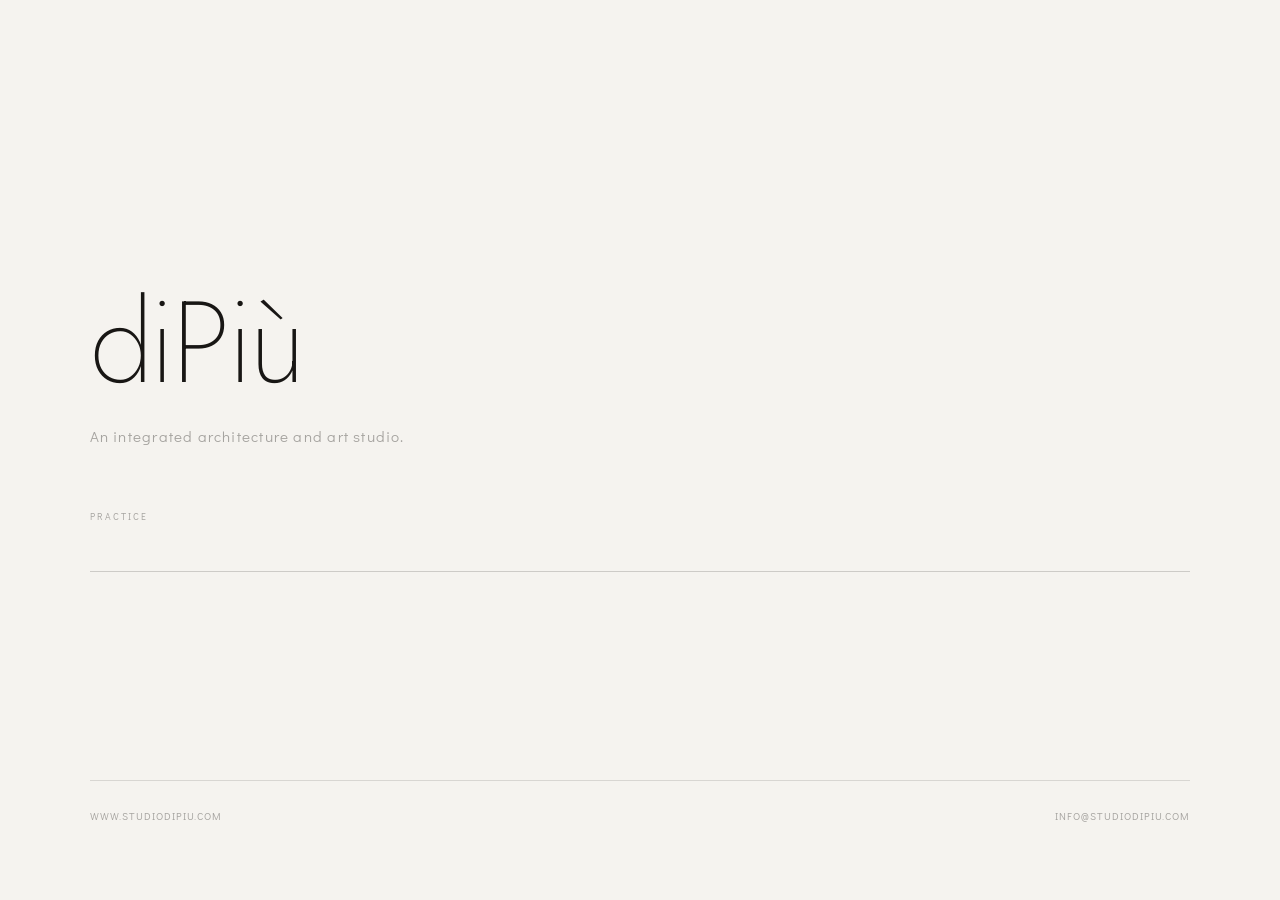
==== index.html @ 88300c2b "Added website index file" ====
<!DOCTYPE html>
<html lang="en">
<head>
  <meta charset="UTF-8" />
  <meta name="viewport" content="width=device-width, initial-scale=1.0" />
  <title>diPiù</title>
  <link rel="preconnect" href="https://fonts.googleapis.com" />
  <link rel="preconnect" href="https://fonts.gstatic.com" crossorigin />
  <link href="https://fonts.googleapis.com/css2?family=Jost:wght@100;200&family=Didact+Gothic&display=swap" rel="stylesheet" />
  <style>
    *, *::before, *::after { margin: 0; padding: 0; box-sizing: border-box; }

    :root {
      --bg: #f5f3ef;
      --ink: #181614;
      --dim: rgba(24,22,20,0.36);
      --line: rgba(24,22,20,0.13);
    }

    html, body {
      height: 100%;
      background: var(--bg);
      color: var(--ink);
      -webkit-font-smoothing: antialiased;
      overflow-x: hidden;
    }

    .page {
      min-height: 100vh;
      display: grid;
      grid-template-rows: 1fr auto;
      padding: clamp(2.5rem, 6vw, 5rem) clamp(2rem, 7vw, 7rem);
    }

    .main {
      display: flex;
      flex-direction: column;
      justify-content: center;
    }

    /* ══════════════════════════════════════════
       WORDMARK
       Each character slides up from a clip mask,
       staggered left-to-right like ink pressing
       into paper — a letterpress reveal.
    ══════════════════════════════════════════ */
    .wordmark {
      font-family: 'Jost', sans-serif;
      font-weight: 200;
      font-size: clamp(3rem, 9vw, 8.5rem);
      letter-spacing: -0.02em;
      line-height: 1;
      color: var(--ink);
      display: flex;
      overflow: hidden; /* clip the rising chars */
    }

    .wordmark .char {
      display: inline-block;
      transform: translateY(110%);
      animation: charRise 0.9s cubic-bezier(0.16, 1, 0.3, 1) forwards;
    }

    /* stagger each character */
    .wordmark .char:nth-child(1)  { animation-delay: 0.05s; }
    .wordmark .char:nth-child(2)  { animation-delay: 0.12s; }
    .wordmark .char:nth-child(3)  { animation-delay: 0.19s; }
    .wordmark .char:nth-child(4)  { animation-delay: 0.26s; }
    .wordmark .char:nth-child(5)  { animation-delay: 0.33s; }
    .wordmark .char:nth-child(6)  { animation-delay: 0.40s; }

    @keyframes charRise {
      to { transform: translateY(0); }
    }

    /* ══════════════════════════════════════════
       TAGLINE
       Fades in + rises after wordmark settles
    ══════════════════════════════════════════ */
    .tagline {
      margin-top: clamp(0.9rem, 2vw, 1.6rem);
      font-family: 'Didact Gothic', sans-serif;
      font-size: clamp(0.75rem, 1.4vw, 0.95rem);
      letter-spacing: 0.08em;
      color: var(--dim);
      opacity: 0;
      transform: translateY(8px);
      animation: fadeUp 0.9s cubic-bezier(0.22,1,0.36,1) 0.75s forwards;
    }

    /* ══════════════════════════════════════════
       DISCIPLINES
       Label fades in first, then the track
       does a horizontal wipe-in
    ══════════════════════════════════════════ */
    .disciplines {
      margin-top: clamp(2.5rem, 5vw, 4rem);
    }

    .discipline-label {
      font-family: 'Didact Gothic', sans-serif;
      font-size: clamp(0.52rem, 0.82vw, 0.6rem);
      letter-spacing: 0.22em;
      text-transform: uppercase;
      color: var(--dim);
      margin-bottom: 0.65rem;
      opacity: 0;
      animation: fadeUp 0.8s cubic-bezier(0.22,1,0.36,1) 1s forwards;
    }

    .discipline-track {
      position: relative;
      height: clamp(1.6rem, 3vw, 2.4rem);
      overflow: hidden;
    }

    /* Wipe-in underline that draws across before first word appears */
    .discipline-track::after {
      content: '';
      position: absolute;
      bottom: 0; left: 0;
      height: 1px;
      width: 0;
      background: var(--ink);
      opacity: 0.18;
      animation: lineExpand 0.7s cubic-bezier(0.76,0,0.24,1) 1.1s forwards;
    }

    @keyframes lineExpand {
      to { width: 100%; }
    }

    .discipline-track span {
      position: absolute;
      inset: 0;
      font-family: 'Jost', sans-serif;
      font-weight: 100;
      font-size: clamp(1.1rem, 2.6vw, 2rem);
      letter-spacing: 0.01em;
      display: flex;
      align-items: center;
      color: var(--ink);
      opacity: 0;
      transform: translateY(10px);
      transition: opacity 0.7s ease, transform 0.7s ease;
    }
    .discipline-track span.active { opacity: 1; transform: translateY(0); }
    .discipline-track span.exit   { opacity: 0; transform: translateY(-10px); }

    /* ══════════════════════════════════════════
       FOOTER
       Slides up last, border draws in from left
    ══════════════════════════════════════════ */
    footer {
      display: flex;
      justify-content: space-between;
      align-items: flex-end;
      gap: 1rem;
      padding-top: 1.8rem;
      position: relative;
    }

    /* Animated top border */
    footer::before {
      content: '';
      position: absolute;
      top: 0; left: 0;
      height: 1px;
      width: 0;
      background: var(--line);
      /* Wait until page is settled */
      animation: lineExpand 0.9s cubic-bezier(0.76,0,0.24,1) 1.6s forwards;
    }

    footer {
      font-family: 'Didact Gothic', sans-serif;
      font-size: clamp(0.55rem, 0.92vw, 0.65rem);
      letter-spacing: 0.1em;
      text-transform: uppercase;
      color: var(--dim);
      opacity: 0;
      transform: translateY(8px);
      animation: fadeUp 1s cubic-bezier(0.22,1,0.36,1) 1.5s forwards;
    }
    footer a { color: inherit; text-decoration: none; transition: color 0.25s; }
    footer a:hover { color: var(--ink); }

    /* ══════════════════════════════════════════
       HOVER — wordmark chars lift slightly
    ══════════════════════════════════════════ */
    .wordmark:hover .char {
      animation: none;
      transform: translateY(0);
      transition: transform 0.35s cubic-bezier(0.34,1.56,0.64,1);
    }
    .wordmark:hover .char:nth-child(1) { transform: translateY(-4px); transition-delay: 0.00s; }
    .wordmark:hover .char:nth-child(2) { transform: translateY(-4px); transition-delay: 0.04s; }
    .wordmark:hover .char:nth-child(3) { transform: translateY(-4px); transition-delay: 0.08s; }
    .wordmark:hover .char:nth-child(4) { transform: translateY(-4px); transition-delay: 0.12s; }
    .wordmark:hover .char:nth-child(5) { transform: translateY(-4px); transition-delay: 0.16s; }
    .wordmark:hover .char:nth-child(6) { transform: translateY(-4px); transition-delay: 0.20s; }

    /* ══════════════════════════════════════════
       SHARED KEYFRAMES
    ══════════════════════════════════════════ */
    @keyframes fadeUp {
      to { opacity: 1; transform: translateY(0); }
    }

    @media (max-width: 500px) {
      footer { flex-direction: column; align-items: flex-start; gap: 0.3rem; }
    }
  </style>
</head>
<body>
<div class="page">
  <main class="main">

    <!--
      Each character wrapped in .char for individual stagger animation.
      Using non-breaking space between "di" and "Più" so it never breaks.
    -->
    <h1 class="wordmark" aria-label="diPiù">
      <span class="char">d</span><span class="char">i</span><span class="char">P</span><span class="char">i</span><span class="char">ù</span>
    </h1>

    <p class="tagline">An integrated architecture and art studio.</p>

    <div class="disciplines">
      <p class="discipline-label">Practice</p>
      <div class="discipline-track" aria-live="polite">
        <span>architecture</span>
        <span>interior design</span>
        <span>art</span>
      </div>
    </div>

  </main>

  <footer>
    <span>www.studiodipiu.com</span>
    <a href="mailto:info@studiodipiu.com">info@studiodipiu.com</a>
  </footer>
</div>

<script>
  (function () {
    const items = document.querySelectorAll('.discipline-track span');
    let current = 0;

    function activate(idx) {
      items.forEach((el, i) => {
        el.classList.remove('active', 'exit');
        if (i === idx) el.classList.add('active');
        else if (i === (idx - 1 + items.length) % items.length) el.classList.add('exit');
      });
    }

    // First word appears after the underline draws in
    setTimeout(() => {
      activate(0);
      setInterval(() => {
        current = (current + 1) % items.length;
        activate(current);
      }, 2800);
    }, 1800);
  })();
</script>
</body>
</html>
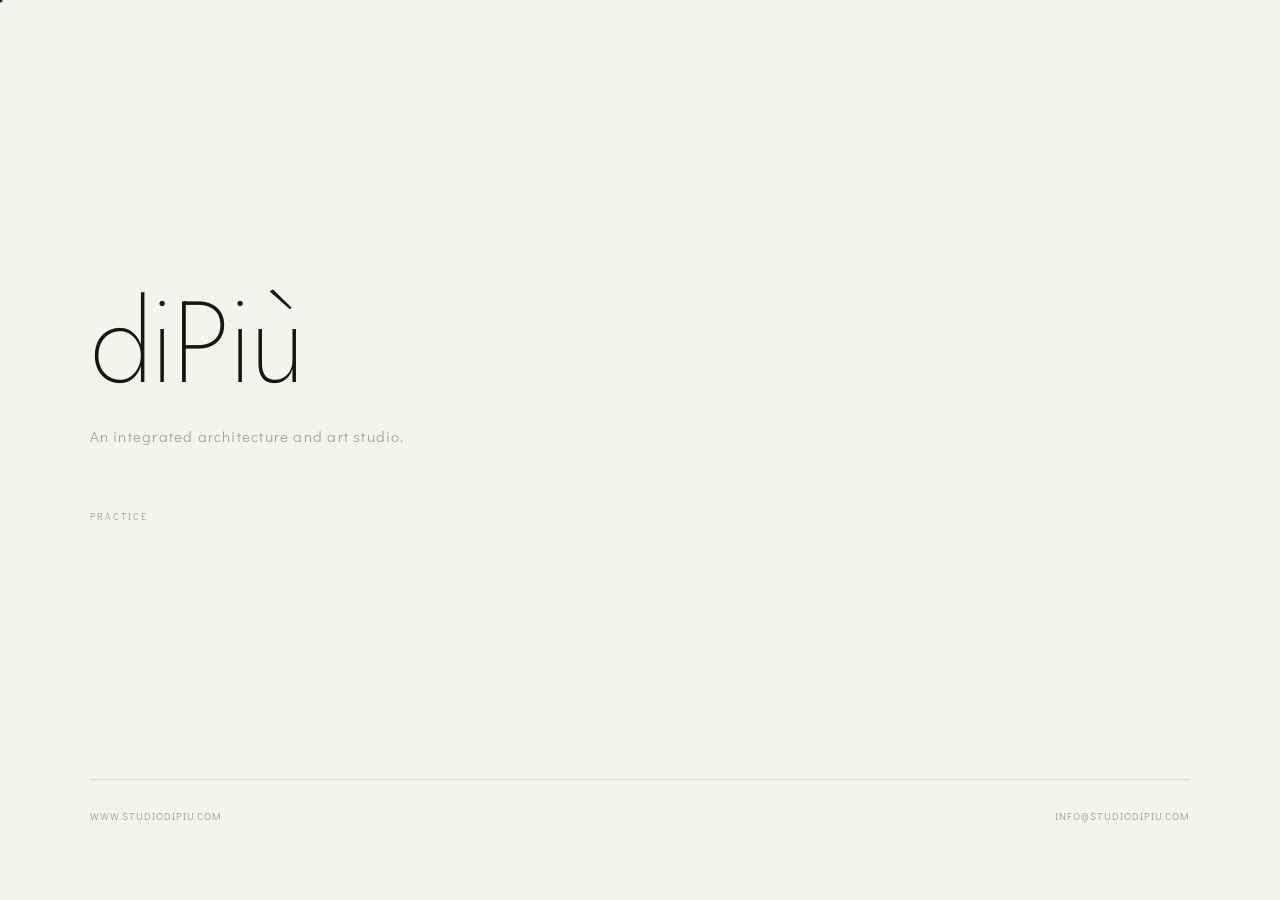
==== commit b07af442: "Added animations" ====
--- a/index.html
+++ b/index.html
@@ -3,6 +3,8 @@
 <head>
   <meta charset="UTF-8" />
   <meta name="viewport" content="width=device-width, initial-scale=1.0" />
+  <meta name="description" content="diPiù — An integrated architecture and art studio." />
+  <meta name="theme-color" content="#f5f3ef" />
   <title>diPiù</title>
   <link rel="preconnect" href="https://fonts.googleapis.com" />
   <link rel="preconnect" href="https://fonts.gstatic.com" crossorigin />
@@ -23,13 +25,33 @@
       color: var(--ink);
       -webkit-font-smoothing: antialiased;
       overflow-x: hidden;
-    }
-
+      cursor: none;
+    }
+
+    /* ── CURSOR ── */
+    #c-dot, #c-ring {
+      position: fixed;
+      pointer-events: none;
+      z-index: 9999;
+      border-radius: 50%;
+      transform: translate(-50%, -50%);
+    }
+    #c-dot { width: 5px; height: 5px; background: var(--ink); }
+    #c-ring {
+      width: 30px; height: 30px;
+      border: 1px solid rgba(24,22,20,0.38);
+      transition: width 0.25s ease, height 0.25s ease, border-color 0.25s ease;
+    }
+
+    /* PAGE LAYOUT */
     .page {
       min-height: 100vh;
       display: grid;
       grid-template-rows: 1fr auto;
-      padding: clamp(2.5rem, 6vw, 5rem) clamp(2rem, 7vw, 7rem);
+      padding: clamp(2.5rem, 6vw, 5rem)
+               clamp(2rem, 7vw, 7rem)
+               clamp(2.5rem, 6vw, 5rem)
+               clamp(2rem, 7vw, 7rem);
     }
 
     .main {
@@ -38,12 +60,7 @@
       justify-content: center;
     }
 
-    /* ══════════════════════════════════════════
-       WORDMARK
-       Each character slides up from a clip mask,
-       staggered left-to-right like ink pressing
-       into paper — a letterpress reveal.
-    ══════════════════════════════════════════ */
+    /* ── WORDMARK — "di" then "Più" ── */
     .wordmark {
       font-family: 'Jost', sans-serif;
       font-weight: 200;
@@ -51,32 +68,22 @@
       letter-spacing: -0.02em;
       line-height: 1;
       color: var(--ink);
-      display: flex;
-      overflow: hidden; /* clip the rising chars */
-    }
-
-    .wordmark .char {
-      display: inline-block;
-      transform: translateY(110%);
-      animation: charRise 0.9s cubic-bezier(0.16, 1, 0.3, 1) forwards;
-    }
-
-    /* stagger each character */
-    .wordmark .char:nth-child(1)  { animation-delay: 0.05s; }
-    .wordmark .char:nth-child(2)  { animation-delay: 0.12s; }
-    .wordmark .char:nth-child(3)  { animation-delay: 0.19s; }
-    .wordmark .char:nth-child(4)  { animation-delay: 0.26s; }
-    .wordmark .char:nth-child(5)  { animation-delay: 0.33s; }
-    .wordmark .char:nth-child(6)  { animation-delay: 0.40s; }
-
-    @keyframes charRise {
-      to { transform: translateY(0); }
-    }
-
-    /* ══════════════════════════════════════════
-       TAGLINE
-       Fades in + rises after wordmark settles
-    ══════════════════════════════════════════ */
+    }
+
+    .wm-di {
+      display: inline-block;
+      opacity: 0;
+      transform: translateY(10px);
+      animation: fadeUp 0.65s cubic-bezier(0.22,1,0.36,1) 0.9s forwards;
+    }
+
+    .wm-piu {
+      display: inline-block;
+      opacity: 0;
+      transform: translateY(10px);
+      animation: fadeUp 0.65s cubic-bezier(0.22,1,0.36,1) 1.75s forwards;
+    }
+
     .tagline {
       margin-top: clamp(0.9rem, 2vw, 1.6rem);
       font-family: 'Didact Gothic', sans-serif;
@@ -85,16 +92,14 @@
       color: var(--dim);
       opacity: 0;
       transform: translateY(8px);
-      animation: fadeUp 0.9s cubic-bezier(0.22,1,0.36,1) 0.75s forwards;
-    }
-
-    /* ══════════════════════════════════════════
-       DISCIPLINES
-       Label fades in first, then the track
-       does a horizontal wipe-in
-    ══════════════════════════════════════════ */
+      animation: fadeUp 0.7s cubic-bezier(0.22,1,0.36,1) 2.4s forwards;
+    }
+
     .disciplines {
       margin-top: clamp(2.5rem, 5vw, 4rem);
+      opacity: 0;
+      transform: translateY(8px);
+      animation: fadeUp 0.7s cubic-bezier(0.22,1,0.36,1) 3.0s forwards;
     }
 
     .discipline-label {
@@ -104,30 +109,12 @@
       text-transform: uppercase;
       color: var(--dim);
       margin-bottom: 0.65rem;
-      opacity: 0;
-      animation: fadeUp 0.8s cubic-bezier(0.22,1,0.36,1) 1s forwards;
     }
 
     .discipline-track {
       position: relative;
       height: clamp(1.6rem, 3vw, 2.4rem);
       overflow: hidden;
-    }
-
-    /* Wipe-in underline that draws across before first word appears */
-    .discipline-track::after {
-      content: '';
-      position: absolute;
-      bottom: 0; left: 0;
-      height: 1px;
-      width: 0;
-      background: var(--ink);
-      opacity: 0.18;
-      animation: lineExpand 0.7s cubic-bezier(0.76,0,0.24,1) 1.1s forwards;
-    }
-
-    @keyframes lineExpand {
-      to { width: 100%; }
     }
 
     .discipline-track span {
@@ -142,37 +129,19 @@
       color: var(--ink);
       opacity: 0;
       transform: translateY(10px);
-      transition: opacity 0.7s ease, transform 0.7s ease;
+      transition: opacity 0.65s ease, transform 0.65s ease;
     }
     .discipline-track span.active { opacity: 1; transform: translateY(0); }
     .discipline-track span.exit   { opacity: 0; transform: translateY(-10px); }
 
-    /* ══════════════════════════════════════════
-       FOOTER
-       Slides up last, border draws in from left
-    ══════════════════════════════════════════ */
+    /* ── FOOTER ── */
     footer {
       display: flex;
       justify-content: space-between;
       align-items: flex-end;
       gap: 1rem;
       padding-top: 1.8rem;
-      position: relative;
-    }
-
-    /* Animated top border */
-    footer::before {
-      content: '';
-      position: absolute;
-      top: 0; left: 0;
-      height: 1px;
-      width: 0;
-      background: var(--line);
-      /* Wait until page is settled */
-      animation: lineExpand 0.9s cubic-bezier(0.76,0,0.24,1) 1.6s forwards;
-    }
-
-    footer {
+      border-top: 1px solid var(--line);
       font-family: 'Didact Gothic', sans-serif;
       font-size: clamp(0.55rem, 0.92vw, 0.65rem);
       letter-spacing: 0.1em;
@@ -180,50 +149,63 @@
       color: var(--dim);
       opacity: 0;
       transform: translateY(8px);
-      animation: fadeUp 1s cubic-bezier(0.22,1,0.36,1) 1.5s forwards;
-    }
-    footer a { color: inherit; text-decoration: none; transition: color 0.25s; }
+      animation: fadeUp 0.7s cubic-bezier(0.22,1,0.36,1) 3.6s forwards;
+    }
+    footer a { color: inherit; text-decoration: none; transition: color 0.2s; }
     footer a:hover { color: var(--ink); }
 
-    /* ══════════════════════════════════════════
-       HOVER — wordmark chars lift slightly
-    ══════════════════════════════════════════ */
-    .wordmark:hover .char {
-      animation: none;
-      transform: translateY(0);
-      transition: transform 0.35s cubic-bezier(0.34,1.56,0.64,1);
-    }
-    .wordmark:hover .char:nth-child(1) { transform: translateY(-4px); transition-delay: 0.00s; }
-    .wordmark:hover .char:nth-child(2) { transform: translateY(-4px); transition-delay: 0.04s; }
-    .wordmark:hover .char:nth-child(3) { transform: translateY(-4px); transition-delay: 0.08s; }
-    .wordmark:hover .char:nth-child(4) { transform: translateY(-4px); transition-delay: 0.12s; }
-    .wordmark:hover .char:nth-child(5) { transform: translateY(-4px); transition-delay: 0.16s; }
-    .wordmark:hover .char:nth-child(6) { transform: translateY(-4px); transition-delay: 0.20s; }
-
-    /* ══════════════════════════════════════════
-       SHARED KEYFRAMES
-    ══════════════════════════════════════════ */
-    @keyframes fadeUp {
-      to { opacity: 1; transform: translateY(0); }
-    }
-
-    @media (max-width: 500px) {
+    @keyframes fadeUp { to { opacity: 1; transform: translateY(0); } }
+
+    /* ── ACCENT MARK on "ù" in Più ── */
+    .wm-accent-wrap {
+      position: relative;
+      display: inline-block;
+    }
+    .wm-accent-mark {
+      position: absolute;
+      top: -0.1em;
+      left: 0.08em;
+      font-family: 'Jost', sans-serif;
+      font-weight: 200;
+      font-size: inherit;
+      line-height: 1;
+      color: var(--ink);
+      display: inline-block;
+      transform-origin: center bottom;
+      opacity: 0;
+      animation:
+        accentFadeIn 0.35s ease-out 2.15s forwards,
+        accentShake  6s   ease-in-out 4s infinite;
+    }
+    @keyframes accentFadeIn { to { opacity: 1; } }
+    @keyframes accentShake {
+      0%,  18%, 100% { transform: translateX(0)    rotate(0deg);   }
+      3%             { transform: translateX(-3px)  rotate(-10deg); }
+      6%             { transform: translateX( 3px)  rotate( 10deg); }
+      9%             { transform: translateX(-2px)  rotate( -7deg); }
+      12%            { transform: translateX( 2px)  rotate(  7deg); }
+      15%            { transform: translateX(-1px)  rotate( -3deg); }
+      17%            { transform: translateX(0)     rotate(  0deg); }
+    }
+
+    /* ── MOBILE ── */
+    @media (max-width: 680px) {
+      html, body { cursor: auto; }
+      #c-dot, #c-ring { display: none; }
       footer { flex-direction: column; align-items: flex-start; gap: 0.3rem; }
     }
   </style>
 </head>
 <body>
+
+<div id="c-ring"></div>
+<div id="c-dot"></div>
+
 <div class="page">
   <main class="main">
-
-    <!--
-      Each character wrapped in .char for individual stagger animation.
-      Using non-breaking space between "di" and "Più" so it never breaks.
-    -->
-    <h1 class="wordmark" aria-label="diPiù">
-      <span class="char">d</span><span class="char">i</span><span class="char">P</span><span class="char">i</span><span class="char">ù</span>
+    <h1 class="wordmark">
+      <span class="wm-di">di</span><span class="wm-piu">Pi<span class="wm-accent-wrap">u<span class="wm-accent-mark" aria-hidden="true">`</span></span></span>
     </h1>
-
     <p class="tagline">An integrated architecture and art studio.</p>
 
     <div class="disciplines">
@@ -234,7 +216,6 @@
         <span>art</span>
       </div>
     </div>
-
   </main>
 
   <footer>
@@ -243,28 +224,64 @@
   </footer>
 </div>
 
+
 <script>
+  /* ── Discipline rotator — starts after disciplines have faded in ── */
   (function () {
     const items = document.querySelectorAll('.discipline-track span');
     let current = 0;
-
-    function activate(idx) {
-      items.forEach((el, i) => {
+    function activate(i) {
+      items.forEach((el, j) => {
         el.classList.remove('active', 'exit');
-        if (i === idx) el.classList.add('active');
-        else if (i === (idx - 1 + items.length) % items.length) el.classList.add('exit');
+        if (j === i) el.classList.add('active');
+        else if (j === (i - 1 + items.length) % items.length) el.classList.add('exit');
       });
     }
-
-    // First word appears after the underline draws in
     setTimeout(() => {
       activate(0);
       setInterval(() => {
         current = (current + 1) % items.length;
         activate(current);
       }, 2800);
-    }, 1800);
+    }, 3800);
   })();
+
+  /* ── Custom cursor ── */
+  (function () {
+    if (window.matchMedia('(pointer: coarse)').matches) return;
+    const dot  = document.getElementById('c-dot');
+    const ring = document.getElementById('c-ring');
+    let mx = -200, my = -200, rx = -200, ry = -200;
+
+    document.addEventListener('mousemove', e => {
+      mx = e.clientX; my = e.clientY;
+      dot.style.left = mx + 'px';
+      dot.style.top  = my + 'px';
+    });
+
+    (function loop() {
+      rx += (mx - rx) * 0.1;
+      ry += (my - ry) * 0.1;
+      ring.style.left = rx + 'px';
+      ring.style.top  = ry + 'px';
+      requestAnimationFrame(loop);
+    })();
+
+    document.querySelectorAll('a').forEach(el => {
+      el.addEventListener('mouseenter', () => {
+        ring.style.width  = '46px';
+        ring.style.height = '46px';
+        ring.style.borderColor = 'rgba(24,22,20,0.6)';
+      });
+      el.addEventListener('mouseleave', () => {
+        ring.style.width  = '30px';
+        ring.style.height = '30px';
+        ring.style.borderColor = 'rgba(24,22,20,0.38)';
+      });
+    });
+  })();
+
+
 </script>
 </body>
 </html>
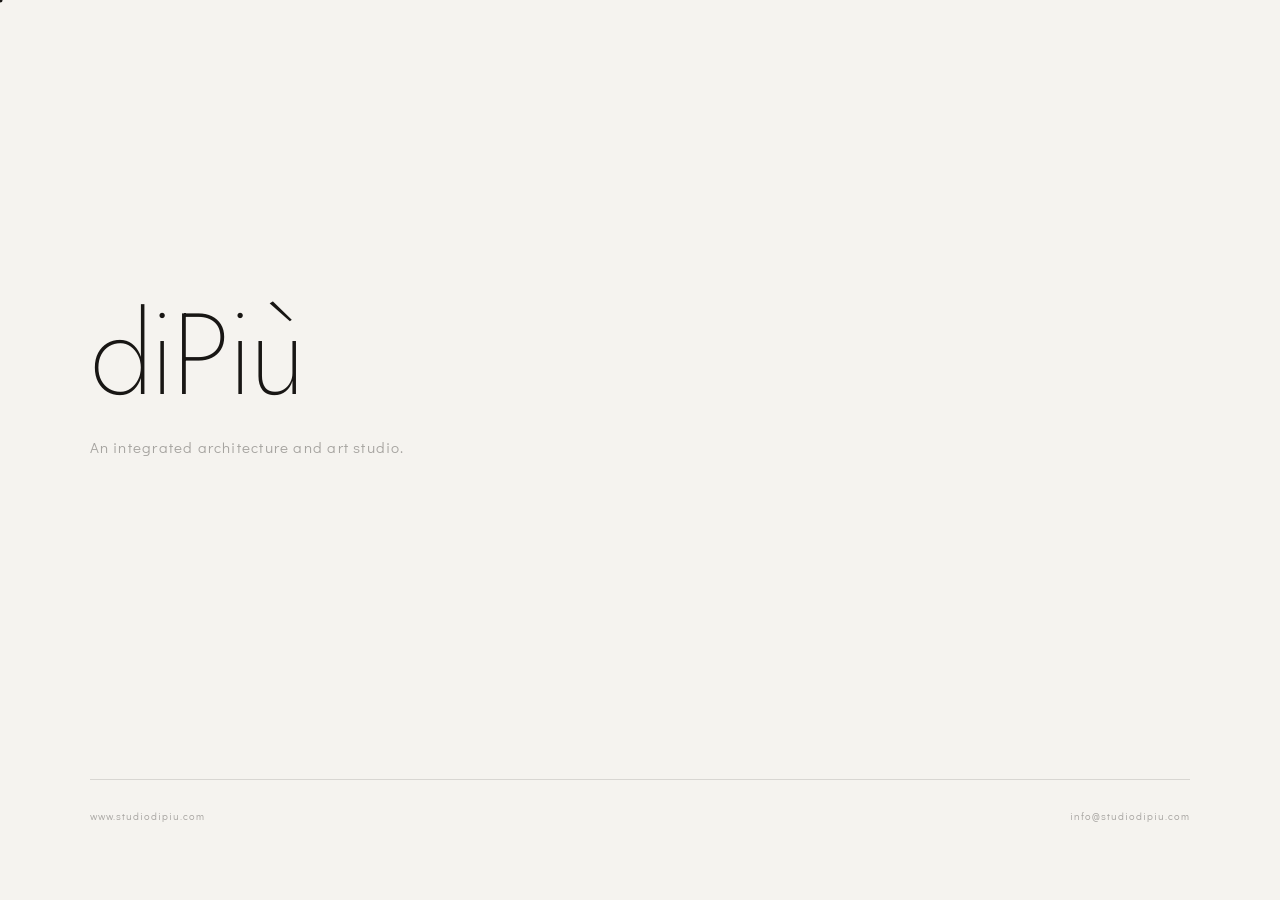
==== commit e3625cd8: "Updated animation" ====
--- a/index.html
+++ b/index.html
@@ -145,7 +145,6 @@
       font-family: 'Didact Gothic', sans-serif;
       font-size: clamp(0.55rem, 0.92vw, 0.65rem);
       letter-spacing: 0.1em;
-      text-transform: uppercase;
       color: var(--dim);
       opacity: 0;
       transform: translateY(8px);
@@ -173,19 +172,19 @@
       display: inline-block;
       transform-origin: center bottom;
       opacity: 0;
-      animation:
-        accentFadeIn 0.35s ease-out 2.15s forwards,
-        accentShake  6s   ease-in-out 4s infinite;
+      animation: accentFadeIn 0.35s ease-out 2.15s forwards;
+    }
+    .wm-accent-mark.shake {
+      animation: accentShake 0.6s ease-in-out;
     }
     @keyframes accentFadeIn { to { opacity: 1; } }
     @keyframes accentShake {
-      0%,  18%, 100% { transform: translateX(0)    rotate(0deg);   }
-      3%             { transform: translateX(-3px)  rotate(-10deg); }
-      6%             { transform: translateX( 3px)  rotate( 10deg); }
-      9%             { transform: translateX(-2px)  rotate( -7deg); }
-      12%            { transform: translateX( 2px)  rotate(  7deg); }
-      15%            { transform: translateX(-1px)  rotate( -3deg); }
-      17%            { transform: translateX(0)     rotate(  0deg); }
+      0%, 100% { transform: translateX(0)    rotate(0deg);   }
+      15%      { transform: translateX(-3px)  rotate(-10deg); }
+      30%      { transform: translateX( 3px)  rotate( 10deg); }
+      50%      { transform: translateX(-2px)  rotate( -7deg); }
+      70%      { transform: translateX( 2px)  rotate(  7deg); }
+      85%      { transform: translateX(-1px)  rotate( -3deg); }
     }
 
     /* ── MOBILE ── */
@@ -209,10 +208,10 @@
     <p class="tagline">An integrated architecture and art studio.</p>
 
     <div class="disciplines">
-      <p class="discipline-label">Practice</p>
       <div class="discipline-track" aria-live="polite">
         <span>architecture</span>
         <span>interior design</span>
+        <span>product design</span>
         <span>art</span>
       </div>
     </div>
@@ -226,10 +225,22 @@
 
 
 <script>
-  /* ── Discipline rotator — starts after disciplines have faded in ── */
+  /* ── Discipline rotator + accent shake (synchronized) ── */
   (function () {
-    const items = document.querySelectorAll('.discipline-track span');
-    let current = 0;
+    const items  = document.querySelectorAll('.discipline-track span');
+    const accent = document.querySelector('.wm-accent-mark');
+    let current  = 0;
+
+    /* Lock opacity after fade-in so the shake class can override animation safely */
+    setTimeout(() => { if (accent) accent.style.opacity = '1'; }, 2600);
+
+    function shake() {
+      if (!accent) return;
+      accent.classList.remove('shake');
+      void accent.offsetWidth; /* force reflow to restart */
+      accent.classList.add('shake');
+    }
+
     function activate(i) {
       items.forEach((el, j) => {
         el.classList.remove('active', 'exit');
@@ -237,11 +248,13 @@
         else if (j === (i - 1 + items.length) % items.length) el.classList.add('exit');
       });
     }
+
     setTimeout(() => {
       activate(0);
       setInterval(() => {
         current = (current + 1) % items.length;
         activate(current);
+        shake();
       }, 2800);
     }, 3800);
   })();
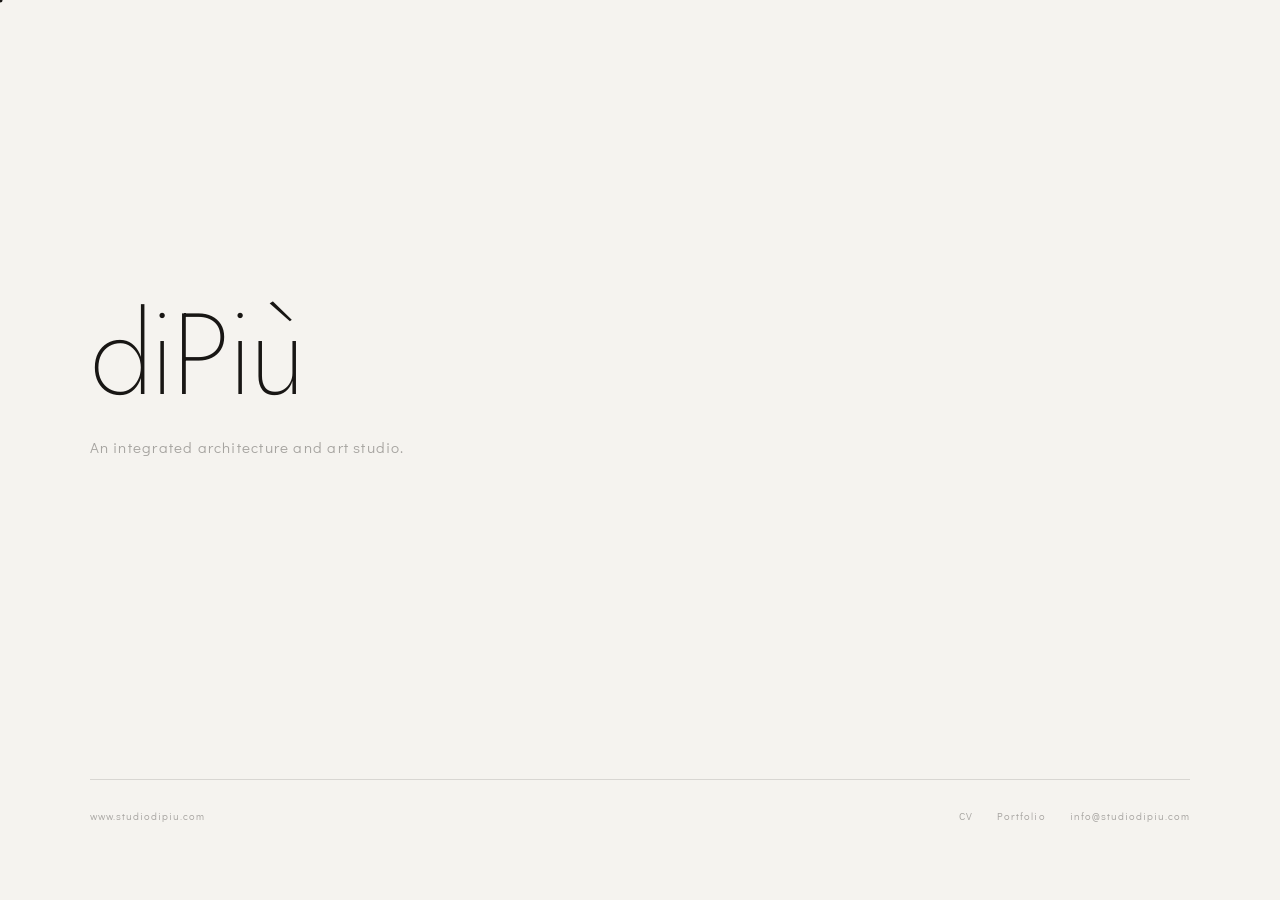
==== commit 8fe877cd: "Added CV and portfolio" ====
--- a/index.html
+++ b/index.html
@@ -131,8 +131,11 @@
       transform: translateY(10px);
       transition: opacity 0.65s ease, transform 0.65s ease;
     }
-    .discipline-track span.active { opacity: 1; transform: translateY(0); }
+    .discipline-track span { pointer-events: none; }
+    .discipline-track span.active { opacity: 1; transform: translateY(0); pointer-events: auto; }
     .discipline-track span.exit   { opacity: 0; transform: translateY(-10px); }
+    .discipline-track a { color: inherit; text-decoration: none; }
+    .discipline-track a:hover { opacity: 0.5; transition: opacity 0.2s; }
 
     /* ── FOOTER ── */
     footer {
@@ -210,7 +213,7 @@
     <div class="disciplines">
       <div class="discipline-track" aria-live="polite">
         <span>architecture</span>
-        <span>interior design</span>
+        <span><a href="interior-design.html">interior design</a></span>
         <span>product design</span>
         <span>art</span>
       </div>
@@ -219,7 +222,11 @@
 
   <footer>
     <span>www.studiodipiu.com</span>
-    <a href="mailto:info@studiodipiu.com">info@studiodipiu.com</a>
+    <span style="display:flex;gap:1.5rem;">
+      <a href="LirakKadriu_CV.pdf" target="_blank">CV</a>
+      <a href="LirakKadriu_Portfolio.pdf" target="_blank">Portfolio</a>
+      <a href="mailto:info@studiodipiu.com">info@studiodipiu.com</a>
+    </span>
   </footer>
 </div>
 
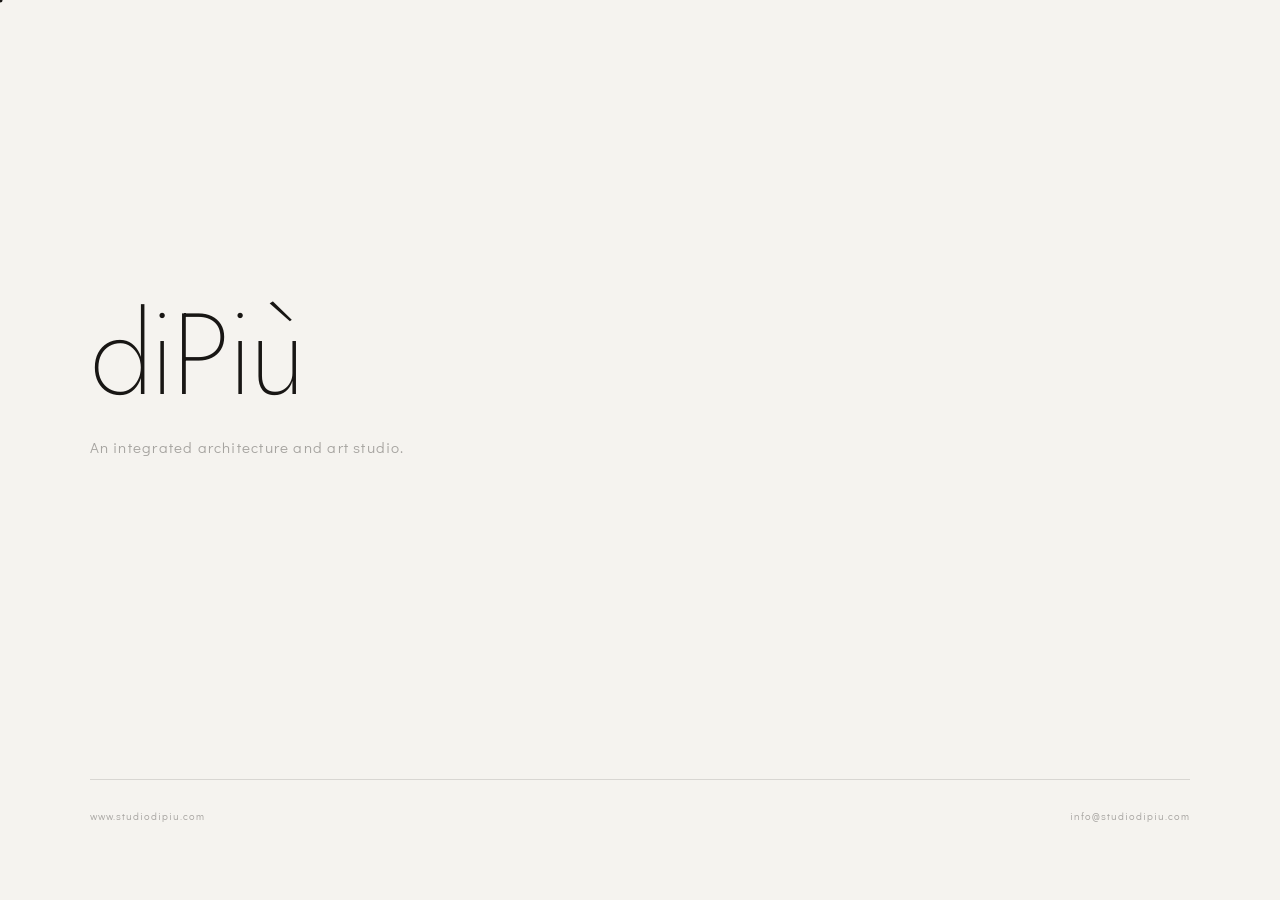
==== commit cf90d2d8: "Removed links to CV and portfolio" ====
--- a/index.html
+++ b/index.html
@@ -222,11 +222,7 @@
 
   <footer>
     <span>www.studiodipiu.com</span>
-    <span style="display:flex;gap:1.5rem;">
-      <a href="LirakKadriu_CV.pdf" target="_blank">CV</a>
-      <a href="LirakKadriu_Portfolio.pdf" target="_blank">Portfolio</a>
-      <a href="mailto:info@studiodipiu.com">info@studiodipiu.com</a>
-    </span>
+    <a href="mailto:info@studiodipiu.com">info@studiodipiu.com</a>
   </footer>
 </div>
 
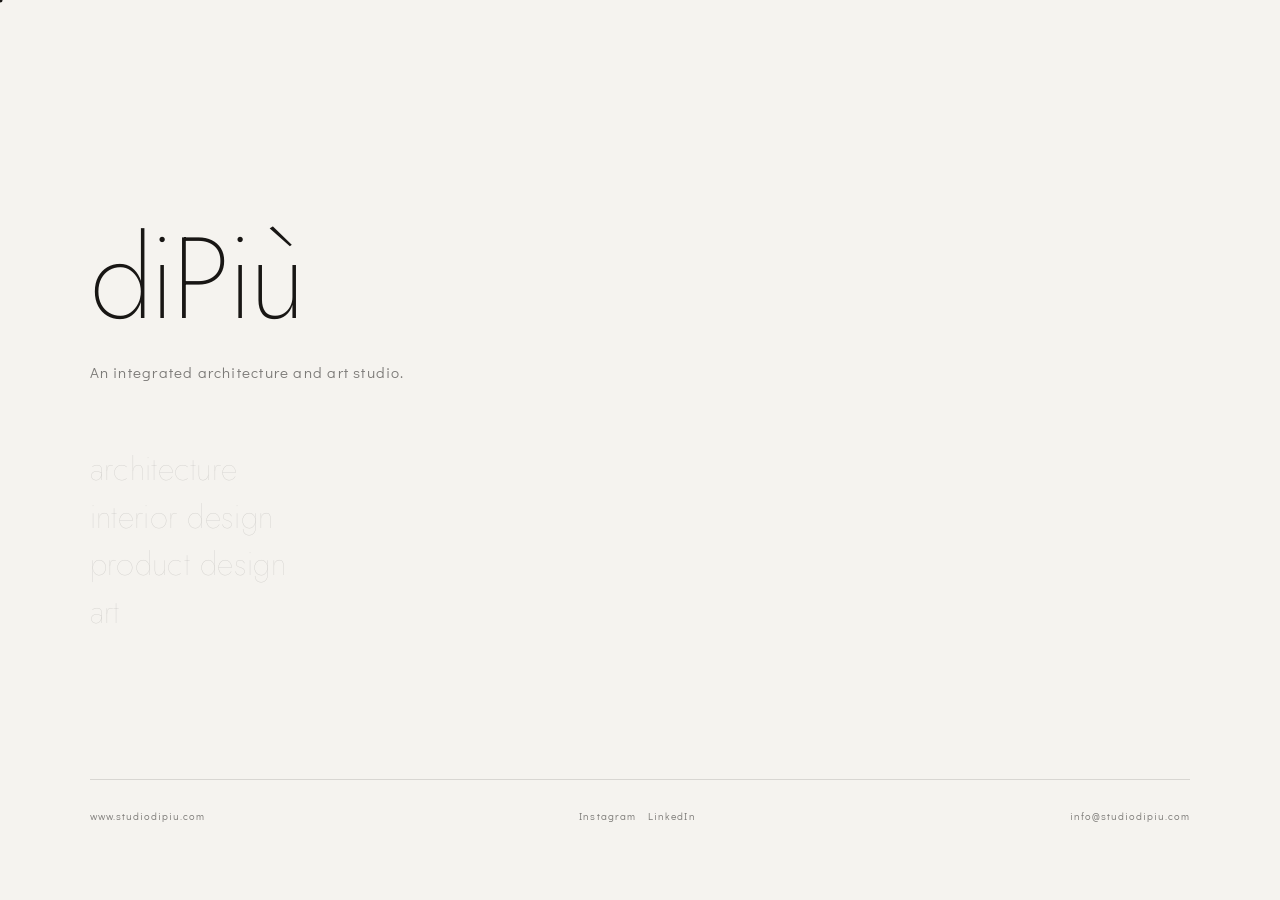
==== commit 8f6b3795: "Added other pages" ====
--- a/index.html
+++ b/index.html
@@ -5,44 +5,26 @@
   <meta name="viewport" content="width=device-width, initial-scale=1.0" />
   <meta name="description" content="diPiù — An integrated architecture and art studio." />
   <meta name="theme-color" content="#f5f3ef" />
-  <title>diPiù</title>
+  <title>diPiù — Architecture &amp; Art Studio</title>
   <link rel="preconnect" href="https://fonts.googleapis.com" />
   <link rel="preconnect" href="https://fonts.gstatic.com" crossorigin />
   <link href="https://fonts.googleapis.com/css2?family=Jost:wght@100;200&family=Didact+Gothic&display=swap" rel="stylesheet" />
+
+  <!-- Open Graph -->
+  <meta property="og:type"        content="website" />
+  <meta property="og:url"         content="https://www.studiodipiu.com/" />
+  <meta property="og:title"       content="diPiù — Architecture &amp; Art Studio" />
+  <meta property="og:description" content="An integrated architecture and art studio." />
+  <meta property="og:image"       content="https://www.studiodipiu.com/og-image.jpg" />
+
+  <!-- Twitter Card -->
+  <meta name="twitter:card"        content="summary_large_image" />
+  <meta name="twitter:title"       content="diPiù — Architecture &amp; Art Studio" />
+  <meta name="twitter:description" content="An integrated architecture and art studio." />
+  <meta name="twitter:image"       content="https://www.studiodipiu.com/og-image.jpg" />
+
+  <link rel="stylesheet" href="style.css" />
   <style>
-    *, *::before, *::after { margin: 0; padding: 0; box-sizing: border-box; }
-
-    :root {
-      --bg: #f5f3ef;
-      --ink: #181614;
-      --dim: rgba(24,22,20,0.36);
-      --line: rgba(24,22,20,0.13);
-    }
-
-    html, body {
-      height: 100%;
-      background: var(--bg);
-      color: var(--ink);
-      -webkit-font-smoothing: antialiased;
-      overflow-x: hidden;
-      cursor: none;
-    }
-
-    /* ── CURSOR ── */
-    #c-dot, #c-ring {
-      position: fixed;
-      pointer-events: none;
-      z-index: 9999;
-      border-radius: 50%;
-      transform: translate(-50%, -50%);
-    }
-    #c-dot { width: 5px; height: 5px; background: var(--ink); }
-    #c-ring {
-      width: 30px; height: 30px;
-      border: 1px solid rgba(24,22,20,0.38);
-      transition: width 0.25s ease, height 0.25s ease, border-color 0.25s ease;
-    }
-
     /* PAGE LAYOUT */
     .page {
       min-height: 100vh;
@@ -74,14 +56,14 @@
       display: inline-block;
       opacity: 0;
       transform: translateY(10px);
-      animation: fadeUp 0.65s cubic-bezier(0.22,1,0.36,1) 0.9s forwards;
+      animation: fadeUp 0.5s cubic-bezier(0.22,1,0.36,1) 0.2s forwards;
     }
 
     .wm-piu {
       display: inline-block;
       opacity: 0;
       transform: translateY(10px);
-      animation: fadeUp 0.65s cubic-bezier(0.22,1,0.36,1) 1.75s forwards;
+      animation: fadeUp 0.5s cubic-bezier(0.22,1,0.36,1) 0.2s forwards;
     }
 
     .tagline {
@@ -92,71 +74,41 @@
       color: var(--dim);
       opacity: 0;
       transform: translateY(8px);
-      animation: fadeUp 0.7s cubic-bezier(0.22,1,0.36,1) 2.4s forwards;
+      animation: fadeUp 0.55s cubic-bezier(0.22,1,0.36,1) 0.6s forwards;
     }
 
     .disciplines {
       margin-top: clamp(2.5rem, 5vw, 4rem);
       opacity: 0;
       transform: translateY(8px);
-      animation: fadeUp 0.7s cubic-bezier(0.22,1,0.36,1) 3.0s forwards;
-    }
-
-    .discipline-label {
-      font-family: 'Didact Gothic', sans-serif;
-      font-size: clamp(0.52rem, 0.82vw, 0.6rem);
-      letter-spacing: 0.22em;
-      text-transform: uppercase;
-      color: var(--dim);
-      margin-bottom: 0.65rem;
+      animation: fadeUp 0.55s cubic-bezier(0.22,1,0.36,1) 0s forwards;
     }
 
     .discipline-track {
-      position: relative;
-      height: clamp(1.6rem, 3vw, 2.4rem);
-      overflow: hidden;
-    }
-
-    .discipline-track span {
-      position: absolute;
-      inset: 0;
+      display: flex;
+      flex-direction: column;
+      gap: 0.1em;
+    }
+
+    .discipline-item {
       font-family: 'Jost', sans-serif;
       font-weight: 100;
       font-size: clamp(1.1rem, 2.6vw, 2rem);
       letter-spacing: 0.01em;
-      display: flex;
-      align-items: center;
       color: var(--ink);
-      opacity: 0;
-      transform: translateY(10px);
-      transition: opacity 0.65s ease, transform 0.65s ease;
-    }
-    .discipline-track span { pointer-events: none; }
-    .discipline-track span.active { opacity: 1; transform: translateY(0); pointer-events: auto; }
-    .discipline-track span.exit   { opacity: 0; transform: translateY(-10px); }
-    .discipline-track a { color: inherit; text-decoration: none; }
-    .discipline-track a:hover { opacity: 0.5; transition: opacity 0.2s; }
-
-    /* ── FOOTER ── */
+      text-decoration: none;
+      opacity: 0.2;
+      transition: opacity 0.5s ease;
+    }
+    .discipline-item.is-active { opacity: 1; }
+    .discipline-item:hover     { opacity: 0.65; }
+
+    /* Footer animation (page-specific timing) */
     footer {
-      display: flex;
-      justify-content: space-between;
-      align-items: flex-end;
-      gap: 1rem;
-      padding-top: 1.8rem;
-      border-top: 1px solid var(--line);
-      font-family: 'Didact Gothic', sans-serif;
-      font-size: clamp(0.55rem, 0.92vw, 0.65rem);
-      letter-spacing: 0.1em;
-      color: var(--dim);
       opacity: 0;
       transform: translateY(8px);
-      animation: fadeUp 0.7s cubic-bezier(0.22,1,0.36,1) 3.6s forwards;
-    }
-    footer a { color: inherit; text-decoration: none; transition: color 0.2s; }
-    footer a:hover { color: var(--ink); }
-
-    @keyframes fadeUp { to { opacity: 1; transform: translateY(0); } }
+      animation: fadeUp 0.55s cubic-bezier(0.22,1,0.36,1) 1.4s forwards;
+    }
 
     /* ── ACCENT MARK on "ù" in Più ── */
     .wm-accent-wrap {
@@ -175,7 +127,7 @@
       display: inline-block;
       transform-origin: center bottom;
       opacity: 0;
-      animation: accentFadeIn 0.35s ease-out 2.15s forwards;
+      animation: accentFadeIn 0.3s ease-out 0.5s forwards;
     }
     .wm-accent-mark.shake {
       animation: accentShake 0.6s ease-in-out;
@@ -192,9 +144,7 @@
 
     /* ── MOBILE ── */
     @media (max-width: 680px) {
-      html, body { cursor: auto; }
-      #c-dot, #c-ring { display: none; }
-      footer { flex-direction: column; align-items: flex-start; gap: 0.3rem; }
+      .footer-social { gap: 0.8em; }
     }
   </style>
 </head>
@@ -211,93 +161,71 @@
     <p class="tagline">An integrated architecture and art studio.</p>
 
     <div class="disciplines">
-      <div class="discipline-track" aria-live="polite">
-        <span>architecture</span>
-        <span><a href="interior-design.html">interior design</a></span>
-        <span>product design</span>
-        <span>art</span>
-      </div>
+      <nav class="discipline-track" aria-label="Disciplines">
+        <a href="architecture.html"    class="discipline-item">architecture</a>
+        <a href="interior-design.html" class="discipline-item">interior design</a>
+        <a href="product-design.html"  class="discipline-item">product design</a>
+        <a href="art.html"             class="discipline-item">art</a>
+      </nav>
     </div>
   </main>
 
   <footer>
     <span>www.studiodipiu.com</span>
+    <div class="footer-social">
+      <a href="https://www.instagram.com/studiodipiu" target="_blank" rel="noopener" aria-label="Instagram">Instagram</a>
+      <a href="https://www.linkedin.com/company/studiodipiu" target="_blank" rel="noopener" aria-label="LinkedIn">LinkedIn</a>
+    </div>
     <a href="mailto:info@studiodipiu.com">info@studiodipiu.com</a>
   </footer>
 </div>
 
 
+<script src="main.js"></script>
 <script>
-  /* ── Discipline rotator + accent shake (synchronized) ── */
+  /* ── Discipline focus rotator + accent shake ── */
   (function () {
-    const items  = document.querySelectorAll('.discipline-track span');
+    const items  = document.querySelectorAll('.discipline-item');
     const accent = document.querySelector('.wm-accent-mark');
     let current  = 0;
-
-    /* Lock opacity after fade-in so the shake class can override animation safely */
-    setTimeout(() => { if (accent) accent.style.opacity = '1'; }, 2600);
+    let paused   = false;
+
+    /* Lock opacity after fade-in so shake can override cleanly */
+    setTimeout(() => { if (accent) accent.style.opacity = '1'; }, 900);
 
     function shake() {
       if (!accent) return;
       accent.classList.remove('shake');
-      void accent.offsetWidth; /* force reflow to restart */
+      void accent.offsetWidth;
       accent.classList.add('shake');
     }
 
     function activate(i) {
-      items.forEach((el, j) => {
-        el.classList.remove('active', 'exit');
-        if (j === i) el.classList.add('active');
-        else if (j === (i - 1 + items.length) % items.length) el.classList.add('exit');
+      items.forEach((el, j) => el.classList.toggle('is-active', j === i));
+    }
+
+    /* Hover: user takes control */
+    items.forEach((el, i) => {
+      el.addEventListener('mouseenter', () => {
+        paused = true;
+        activate(i);
       });
-    }
+      el.addEventListener('mouseleave', () => {
+        paused = false;
+        current = i; /* resume rotation from this item */
+      });
+    });
 
     setTimeout(() => {
       activate(0);
       setInterval(() => {
+        if (paused) return;
         current = (current + 1) % items.length;
         activate(current);
         shake();
       }, 2800);
-    }, 3800);
+    }, 1800);
   })();
-
-  /* ── Custom cursor ── */
-  (function () {
-    if (window.matchMedia('(pointer: coarse)').matches) return;
-    const dot  = document.getElementById('c-dot');
-    const ring = document.getElementById('c-ring');
-    let mx = -200, my = -200, rx = -200, ry = -200;
-
-    document.addEventListener('mousemove', e => {
-      mx = e.clientX; my = e.clientY;
-      dot.style.left = mx + 'px';
-      dot.style.top  = my + 'px';
-    });
-
-    (function loop() {
-      rx += (mx - rx) * 0.1;
-      ry += (my - ry) * 0.1;
-      ring.style.left = rx + 'px';
-      ring.style.top  = ry + 'px';
-      requestAnimationFrame(loop);
-    })();
-
-    document.querySelectorAll('a').forEach(el => {
-      el.addEventListener('mouseenter', () => {
-        ring.style.width  = '46px';
-        ring.style.height = '46px';
-        ring.style.borderColor = 'rgba(24,22,20,0.6)';
-      });
-      el.addEventListener('mouseleave', () => {
-        ring.style.width  = '30px';
-        ring.style.height = '30px';
-        ring.style.borderColor = 'rgba(24,22,20,0.38)';
-      });
-    });
-  })();
-
-
 </script>
 </body>
 </html>
--- a/style.css
+++ b/style.css
@@ -0,0 +1,92 @@
+/* ── RESET ── */
+*, *::before, *::after { margin: 0; padding: 0; box-sizing: border-box; }
+
+/* ── VARIABLES ── */
+:root {
+  --bg:   #f5f3ef;
+  --ink:  #181614;
+  --dim:  rgba(24,22,20,0.55);
+  --line: rgba(24,22,20,0.13);
+}
+
+/* ── BASE ── */
+html, body {
+  min-height: 100%;
+  background: var(--bg);
+  color: var(--ink);
+  -webkit-font-smoothing: antialiased;
+  overflow-x: hidden;
+  cursor: none;
+}
+
+/* ── CURSOR ── */
+#c-dot, #c-ring {
+  position: fixed;
+  pointer-events: none;
+  z-index: 9999;
+  border-radius: 50%;
+  transform: translate(-50%, -50%);
+}
+#c-dot  { width: 5px; height: 5px; background: var(--ink); }
+#c-ring {
+  width: 30px; height: 30px;
+  border: 1px solid rgba(24,22,20,0.38);
+  transition: width .25s ease, height .25s ease, border-color .25s ease;
+}
+#c-hint {
+  position: fixed;
+  pointer-events: none;
+  z-index: 9999;
+  font-family: 'Didact Gothic', sans-serif;
+  font-size: .52rem;
+  letter-spacing: .14em;
+  color: var(--ink);
+  opacity: 0;
+  transform: translate(14px, -50%);
+  transition: opacity .18s;
+  white-space: nowrap;
+}
+#c-hint.show { opacity: 1; }
+
+/* ── FOOTER ── */
+footer {
+  display: flex;
+  justify-content: space-between;
+  align-items: flex-end;
+  gap: 1rem;
+  padding-top: 1.8rem;
+  border-top: 1px solid var(--line);
+  font-family: 'Didact Gothic', sans-serif;
+  font-size: clamp(.55rem,.92vw,.65rem);
+  letter-spacing: .1em;
+  color: var(--dim);
+}
+footer a { color: inherit; text-decoration: none; transition: color .2s; }
+footer a:hover { color: var(--ink); }
+
+.footer-social {
+  display: flex;
+  gap: 1.2em;
+  align-items: center;
+}
+
+/* ── ANIMATION ── */
+@keyframes fadeUp { to { opacity: 1; transform: translateY(0); } }
+
+/* ── ACCESSIBILITY ── */
+:focus-visible {
+  outline: 2px solid var(--ink);
+  outline-offset: 3px;
+  border-radius: 2px;
+}
+
+/* ── SLIDER IMAGE HOVER (grayscale off) ── */
+.slide img { transition: filter 0.4s ease; }
+.slider-viewport:hover .slide.is-active img { filter: grayscale(0%); }
+
+/* ── MOBILE ── */
+@media (max-width: 680px) {
+  html, body { cursor: auto; }
+  #c-dot, #c-ring, #c-hint { display: none; }
+  footer { flex-direction: column; align-items: flex-start; gap: .3rem; }
+}
